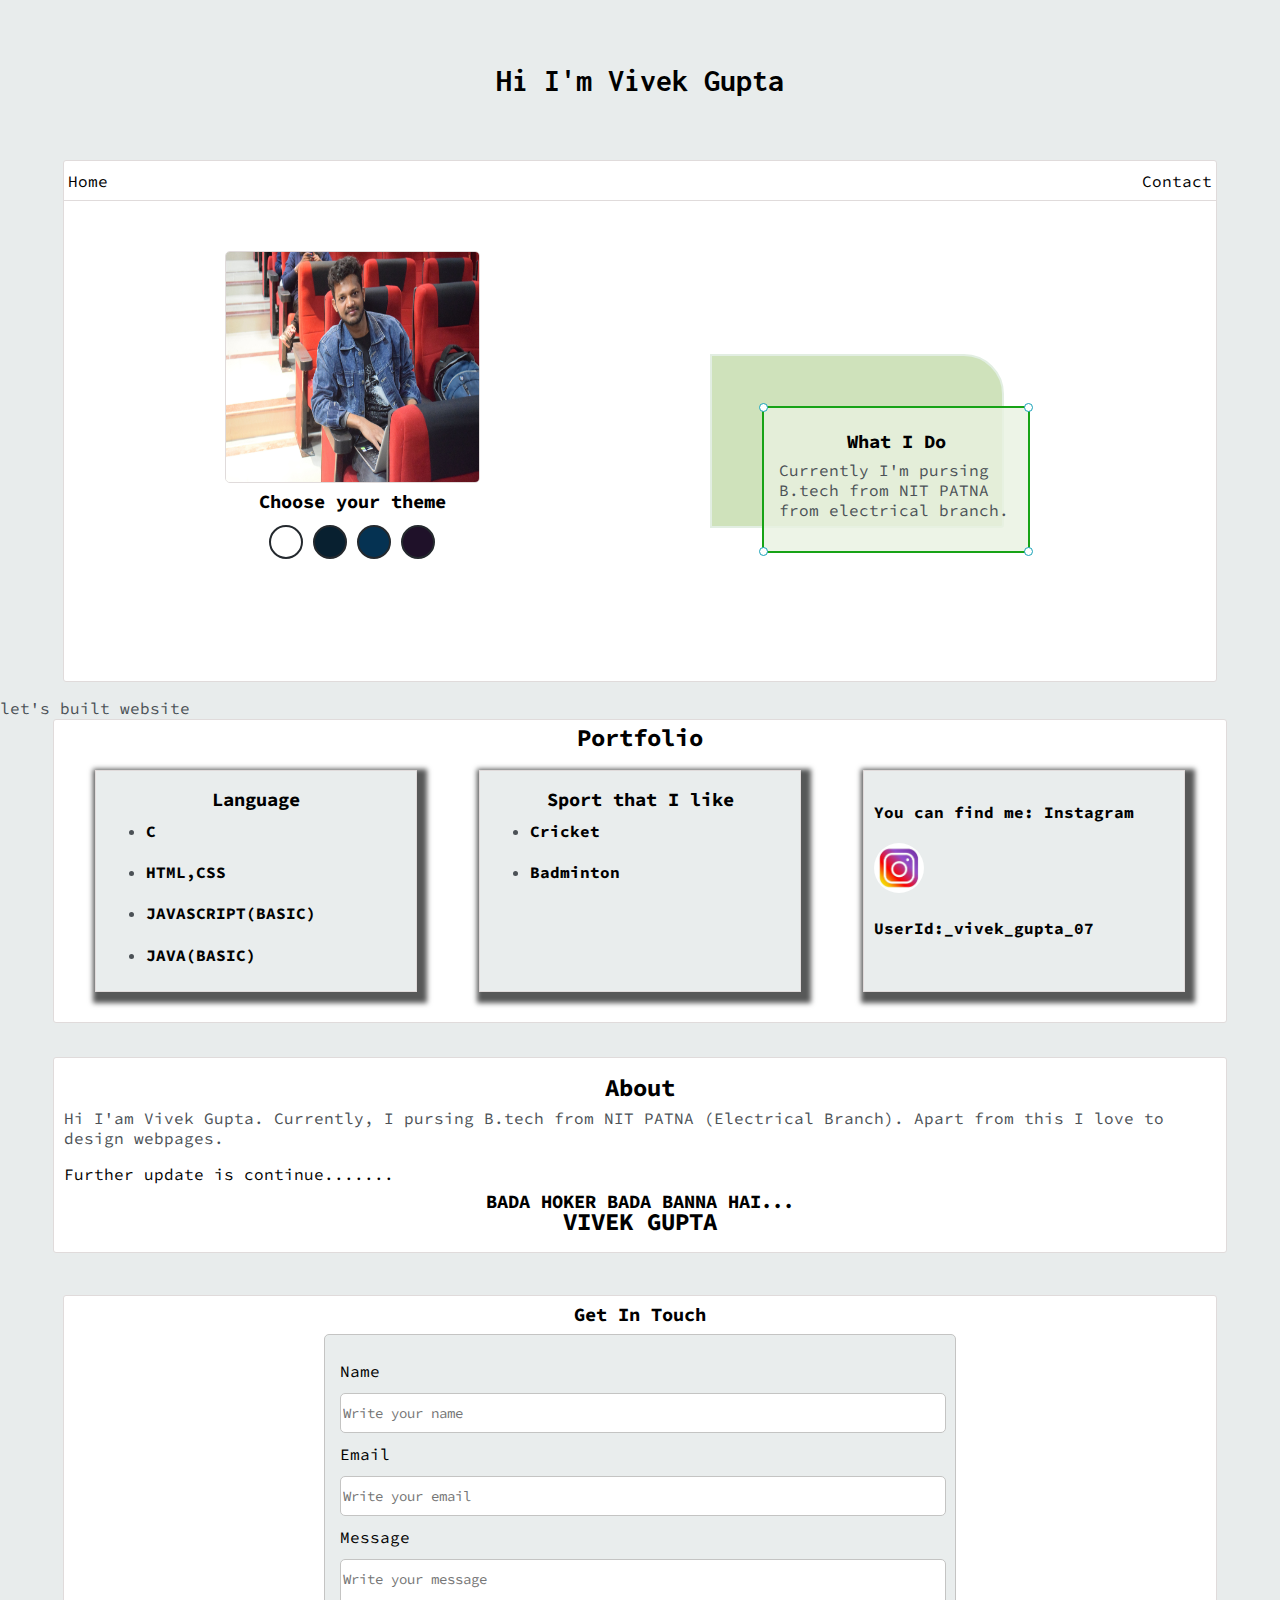
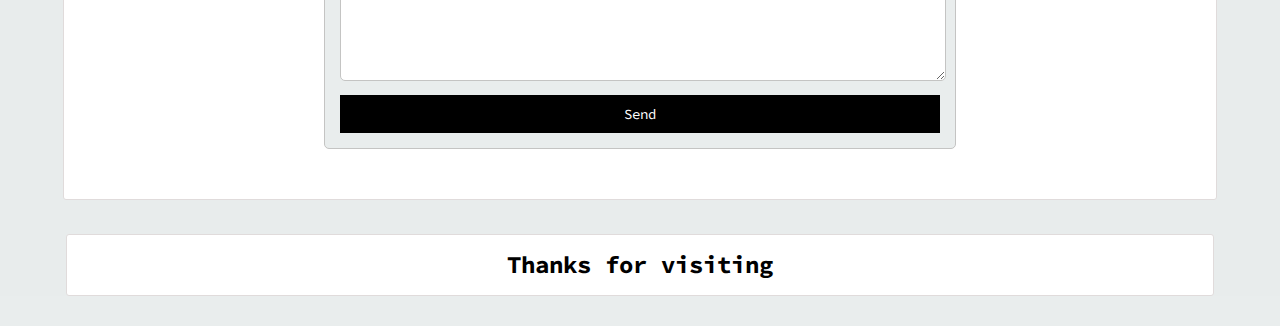
==== index.html @ 64dcd8fc "Update index.html" ====
<!DOCTYPE html>
<html lang="en">

<head>
    <meta charset="UTF-8">
    <meta name="viewport" content="width=device-width, initial-scale=1.0">
    <title>Vivek Gupta</title>
    <link href="https://fonts.googleapis.com/css2?family=Inconsolata:wght@700&display=swap" rel="stylesheet">
    <link href="https://fonts.googleapis.com/css2?family=Source+Code+Pro&display=swap" rel="stylesheet">

    <link rel="stylesheet" href="main.css">
    <link id="theme_style" rel="stylesheet"  href="">
</head>

<body>
    <section class="s1">
        <div class="main-container">
            <div class="hello">
                <h1> Hi I'm Vivek Gupta</h1>
            </div>
            <div class="intro-wrapper">
                <div class="nav-wrapper">
                    <div class="home">Home</div>
                    <div class="contact" ><a href="#contact-form"> Contact</a>  </div>
                </div>
                <div class="left-col">
                    <img src="image/vivek3.JPG" alt="Profile" id="profile">
                    <h3>Choose your theme</h3>
                    <div id="theme">
                        <div data-mode="light" class="themedot" id="light"></div>
                        <div data-mode="skyblue" class="themedot" id="skyblue"></div>
                         <div data-mode="blue" class="themedot" id="blue"></div>
                        <div data-mode="voilet" class="themedot" id="voilet"></div>
                    </div>
                </div>
                <div class="right-col">
                    <div id="shadow">
                        <div id="preview">
                            <div id="corner-tl" class="corner"></div>
                            <div id="corner-tr" class="corner"></div>
                            <h3>What I Do</h3>
                            <p> Currently I'm pursing B.tech from NIT PATNA from electrical branch.</p>
                            <div id="corner-br" class="corner"></div>
                            <div id="corner-bl" class="corner"></div>
                        </div>
                    </div>
                </div>
            </div>
            <P>let's built website</P>

        </div>

    </section>
   

    <section class="s1">
        <div class="main-container">
            <div>
                <h2 id="porthead">Portfolio</h2>
            
            <div class="portfolio">
               
               <div class="port" id="portone1"> 
                   <h3>Language</h3>
                <ul>
                    <li><h4>C</h4></li>
                    <li><h4>HTML,CSS</h4></li>
                    <li><h4>JAVASCRIPT(BASIC)</h4></li>
                    <li><h4>JAVA(BASIC)</h4></li>
                </ul> 
            </div>
               <div class="port" id="portone2">    <h3>Sport that I like</h3>
                <ul>
                    <li><h4>Cricket</h4></li>
                    <li><h4>Badminton</h4></li>
                    
                </ul> </div>
               <div class="port" id="portone3"> <h4>You can find me:
                   <span> Instagram</span></h4>
                   <div id="instagram">
                       <img src="insta.jpg" width="50px;" alt="" id="insta">
                       <h4 id="usedid">UserId:_vivek_gupta_07</h4>
                   </div>
                  </div>

            </div>
           
        </div>
        </div>

    </section>
    <section class="s1">
        <div class="main-container">
           
           <div class="about">
            <div><h2 id="abouthead">About</h2>
           
        
            <p>Hi I'am Vivek Gupta. Currently, I pursing B.tech from NIT PATNA (Electrical Branch).
                 Apart from this I love to design webpages.  </p>
                 Further update is continue.......
                 <div class="quote"><h3>BADA HOKER BADA BANNA HAI...</h3> </div>
                 <div class="vivek"> <h2>VIVEK GUPTA</h2></div>
           </div>
          

        </div>
    </div>

    </section>
    <section class="s1">
        <div class="main-container">
            <div class="form">
            <h3>Get In Touch</h3>

            <form id="contact-form">


                <label>Name</label>
                <input class="input-field" type="text" name="name" placeholder="Write your name" required>



                <label>Email</label>
                <input class="input-field" type="text" name="email" placeholder="Write your email" required>

                <label>Message</label>
                <textarea class="input-field" name="message" placeholder="Write your message"></textarea>

                <input id="submit-btn" type="submit" value="Send">
            </form>
            </div>
        </div>
    </section>
    <section class="s1">
        <div class="main-container">
            
            <div class="feeder">
               <h2> <span class="feedertext" id="one">Thanks</span>
                <span class="feedertext" id="two">for</span>
                <span class="feedertext" id="three">visiting</span>
            </h2>
                
                  </div>



            </div>
           

        </div>

    <script type="text/javascript" src="wallpaper.js"></script>
</body>

</html>
---- main.css ----
:root{
    --mainbgcolor:rgba(232, 236, 236, 0.938);
    --secbgcolor:white;
    --maintext:black;
    --h1text:black;
    --sectext:#4b5156;
    --bordercoler:rgb(224, 219, 219);
    --themeDot:#24292e;
    --formcolor:rgb(196, 196, 195);
    --shadowcolor:rgba(195, 219, 170, 0.8);
    --previewcolor:rgba(232, 241, 225, 0.8);
    --previewborder:#17A316;
    --formbg:black;
    --btn:white;
   --formtextcolor:black;
   --feedercolor:black;
    

}body *{
    transition: .7s ease-in;
    font-family: 'Source Code Pro', monospace;

}


html, body{
    background-color: var(--mainbgcolor);
    padding: 0px;
    margin: 0px;
    
}
a{
    text-decoration: none;
    color: black;
}
h1,h5{
    color: var(--h1text);
    font-family: 'Inconsolata', monospace;
    animation:blink .5s ease-in infinite ;
}
@keyframes blink{
    0%{
        opacity:1;
    }
    25%{
        opacity:.7;
    }
    50%{
        opacity:.5;
    } 75%{
        opacity:.7;
    } 100%{
        opacity:1;
    }

}
 h2,h3{
color: var(--maintext);
}
span,p, li,input,textarea{
    color: var(--sectext);
}
.s1{
    background-color: var(--mainbgcolor);
   
}
.s2{
    background-color: var(--secbgcolor);
    
}
.main-container{
    width: 100%;
    margin: 0 auto;
}
.hello{
    display: grid;
	text-align: center;
	align-content: center;
	min-height: 10em;

}
.intro-wrapper{
    width: 90%;
   margin: auto;
    background-color: var(--secbgcolor);
    border: 1px  solid  rgb(224, 219, 219);
	border-radius:3px 3px 3px 3px;

    display: grid;
    grid-template-columns: 1fr 1fr;
    grid-template-areas: 'nav nav' 'left right';
    grid-template-rows:2.5em 30em ;
   
}
.nav-wrapper{
    grid-area: nav;
    border-bottom: 1.2px solid rgb(224, 219, 219);
    display: flex;
    justify-content: space-between;
    align-items: center;   
}
.home{
    padding-left: 4px;;
}
.contact{
    padding-right: 4px;
}
.left-col{
    grid-area: left;
    padding-top: 50px;
    padding-bottom: 50px;
   
}
.left-col h3{
    color: var(--maintext);
}
#profile{
  
    display: block;
   margin: auto;
    width: 253px;
    height: 230px;
    justify-content: center;
	object-fit: fill;
    border:1px solid  rgb(224, 219, 219);
    border-radius: 5px;
    transition: .7s ease-in-out;
}
#profile:hover{
    width:270px;
    height: 250px;

}
#theme{
display: flex;
justify-content: center;

}
.themedot{
    height: 30px;
	width: 30px;
	background-color: black;
	border-radius: 50%;

	margin: 5px;
	border:2px solid var(--themeDot);
	cursor: pointer;
}
#light{
      background-color:white; 
     
}
#skyblue{
    background-color:rgb(8, 32, 48);
   
}
#blue{
    background-color:rgb(5, 50, 82);
  
}
#voilet{
    background-color:rgba(16, 1, 27, 0.938);
}
.themedot:hover{
    border: 3px solid var(--themeDot);
    border-width: 4px;
}
h3,h2{
    text-align: center;
    line-height: 0;
}
.right-col{
    grid-area: right;
    display: grid;
	align-content: center;

	padding-top: 50px;
    padding-bottom: 50px;
    margin-left: 70px;
}


#shadow{
	background-color:var(--shadowcolor);
	max-width: 280px;
	height: 160px;
	padding-left: 10px;
    padding-top: 10px;
    border-radius: 0px 40px 3px 0px;
    border: 2.5px solid #e2eee2;
 transition: ease-in-out .3s;
}
#shadow:hover{
    box-shadow: 3px 3px 4px 4px rgb(87, 88, 88); 
}

#preview{
    width: 234px;
    margin-top: 40px;
    margin-left: 40px;
    border: 2.5px solid var(--previewborder);
	background-color:  var(--previewcolor);
	padding:15px;
	position: relative;
	 transition: ease-in-out .3s;
}
#preview:hover{
    box-shadow: 3px 3px 4px 4px rgb(87, 88, 88); 
}
#preview h3{
    color: var(--maintext);
}

.corner{
	width:7px;
	height: 7px;
	border-radius: 50%;
	border:1.5px solid #17a2b8;
	background-color: #fff;
	position: absolute;
}

#corner-tl{
	top:-5px;
	left: -5px
}

#corner-tr{
	top:-5px;
	right: -5px
}


#corner-br{
	bottom:-5px;
	right: -5px
}


#corner-bl{
	bottom:-5px;
	left: -5px
}
h1{
    font-size: 2em;
    justify-content: center;
    text-align: center;
    
}
.about{
    width: 90%;
    margin: auto;
    margin-bottom:  42px;
     background-color: var(--secbgcolor);
     border: 1px  solid  rgb(224, 219, 219);
     border-radius:3px 3px 3px 3px;
      padding: 10px;
      display: flex;
      justify-content: space-around;
    
}
.quote h3{
    color: var(--maintext);
}
.portfolio{
    width: 90%;
    
    margin: auto;
    margin-bottom: 34px;;
    padding: 10px;
     background-color: var(--secbgcolor);
     border: 1px  solid  rgb(224, 219, 219);
     border-radius:3px 3px 3px 3px;
     display: flex;
     justify-content: space-around;
     
    
}
#porthead{
    text-align: center;
    margin-bottom: -19px;
}
.port{
    margin-top: 40px;
    margin-bottom: 20px;;
    width: 300px;
    height: 200px;
    border: 1px solid rgb(224, 219, 219);
    padding: 10px;
    box-shadow: 4px 5px 5px 6px rgb(87, 88, 88);
    background-color: var(--mainbgcolor);
    transition: ease-in-out ,.5s;
}
.port:hover{
    width: 301px;
    height: 201px;
    box-shadow: none;
}
.port p, h3,h4,span{
    color: var(--h1text);
}
#insta{
    border-radius: 50px;
}
.form{
    width: 90%;
   margin: auto;
    background-color: var(--secbgcolor);
    border: 1px  solid  rgb(224, 219, 219);
	border-radius:3px 3px 3px 3px;
    color:var(--formtextcolor);
    display: grid;
    grid-template-columns: 1fr;
    
}
.form h3{
    color: var(--maintext);
}
#contact-form{
	display: block;
	max-width: 600px;
	margin: 0 auto;
	border: 1px solid var(--formcolor);
	padding: 15px;
	border-radius: 5px;
	background-color: var(--mainbgcolor);
	margin-bottom: 50px;

}

#contact-form label{
	line-height: 2.7em;
}

#contact-form textarea{
	min-height: 100px;
	font-size: 14px;
}


.input-field{
	width: 100%;
	padding-top: 10px;
	padding-bottom:10px; 
	background-color: var(--secbgcolor);
	border-radius: 5px;
    border: 1px solid var(--formcolor);

	font-size: 14px;
}


#submit-btn{
	margin-top: 10px;
	width: 100%;
	padding-top: 10px;
	padding-bottom:10px; 
	color: var(--btn);
	background-color: var(--formbg) ;
    cursor: pointer;
    border:none;
    font-size: 14px;
}
.feeder{
    width: 88%;
   
    margin: auto;
    margin-bottom: 30px;
    margin-top: 34px;
    padding: 10px;
     background-color: var(--secbgcolor);
     border: 1px  solid  rgb(224, 219, 219);
     border-radius:3px 3px 3px 3px;
   
}
.feedertext{
    color: var(--feedercolor);
}
#one{
    transition: 1s ease-in;
    animation: blink1 1s ease-in infinite ;
}
@keyframes blink1{
    0%{
        opacity:1;
    }
    25%{
        opacity:.7;
    }
    50%{
        opacity:.5;
    } 75%{
        opacity:.3;
    } 100%{
        opacity:0;
    }}

    #two{
        animation: blink2 1s ease-in infinite ;
        animation-delay: 330ms;
    }
    @keyframes blink2{
        0%{
            opacity:0;
        }
        25%{
            opacity:.3;
        }
        50%{
            opacity:.5;
        } 75%{
            opacity:.7;
        } 100%{
            opacity:1;
        }
    }
        #three{
            animation: blink3 1s ease-in infinite ;
            animation-delay: 666ms;
        }
        @keyframes blink3{
            0%{
                opacity:0;
            }
            25%{
                opacity:.3;
            }
            50%{
                opacity:.5;
            } 75%{
                opacity:.7;
            } 100%{
                opacity:1;
            }


}

@media screen and(max-width:1200px){
    .main-container{
        width: 95%;
    
    }
}


@media screen and (max-width: 800px){
	.intro-wrapper{
		grid-template-columns: 1fr;
		grid-template-areas: 
			'nav'
			'left'
			'right'
		;
	}

	.right-column{
		justify-content: center;
    }
    #shadow{
        margin-left: 24px;
        margin-bottom: 20px;;
    }
    .portfolio{
        flex-direction: column;
        padding-top: 50px;
    }
    .port{
      max-width: 600px;
      margin: 24px auto
    }
    #porthead{
       
        margin-bottom: -28px;
    }

}
@media screen and (max-width: 620px){
    .port{
        max-width: 400px;
        margin: 17 auto;
     }
}


@media screen and (max-width: 432px){
    .intro-wrapper{

        width: 90%;
        margin-left: 38px;
    }
    
    #shadow{
     max-width: 275px;
    height: 162px;
    padding-left: 10px;
    padding-top: 10px;
    margin-left: -33px;
	}

	#preview{
		width: 240px;

    }
    .contact{
        padding-right: 28px;
}


}

@media screen and (max-width: 380px){
    .contact{
        padding-right: 10px;
}
.intro-wrapper{

    width: 95%;
    margin-left: 9px;
}
#profile{
    width: 180px;
    height: 160px;
   margin-left: 76px;
}
#profile:hover{
    width: 210px;
    height: 180px;
}
.left-col h3{
    margin-right: 13px;
}
#theme{
    margin-left: -18px;

}
#shadow {
    max-width: 233px;
    height: 134px;
    margin-left: -30px;
    margin-top: -67px;
}

#preview{
    width: 206px;
    height: 110px;
    margin-left: 22px;
    margin-top: 15px;

}

}
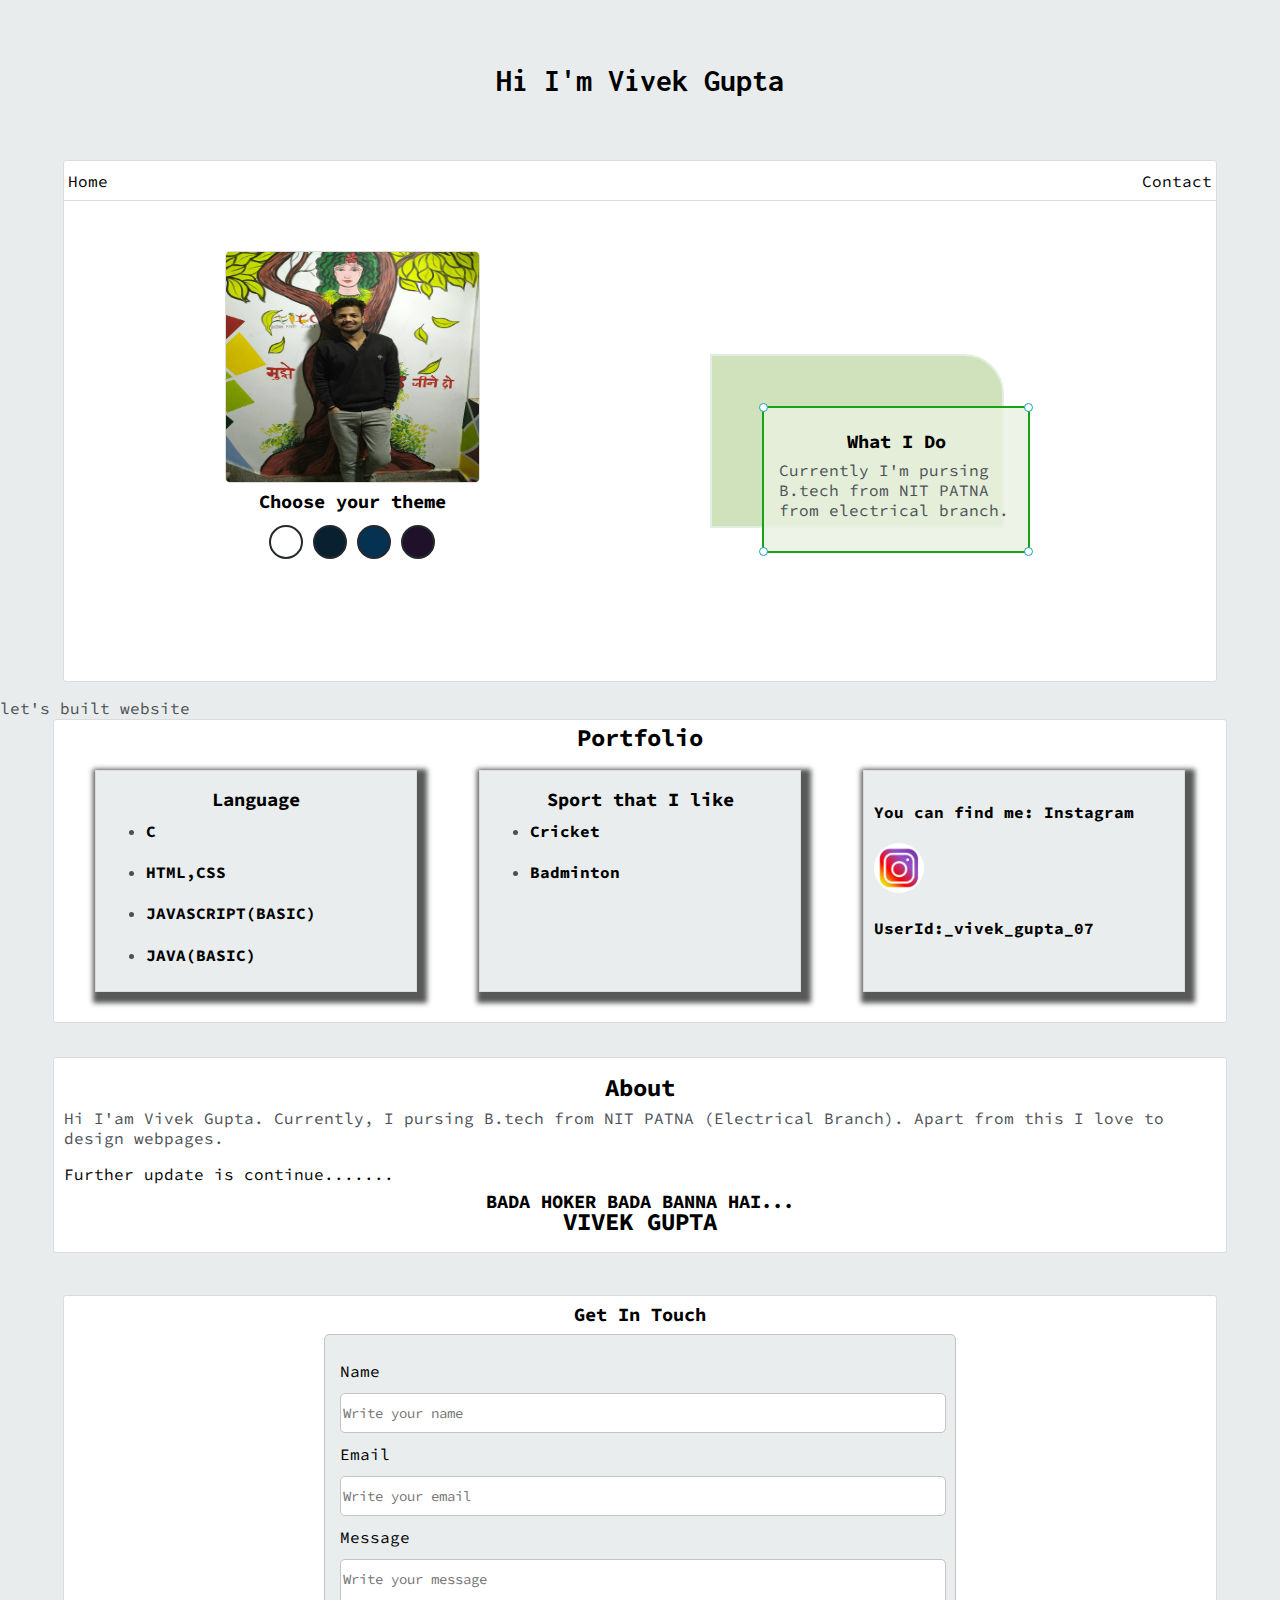
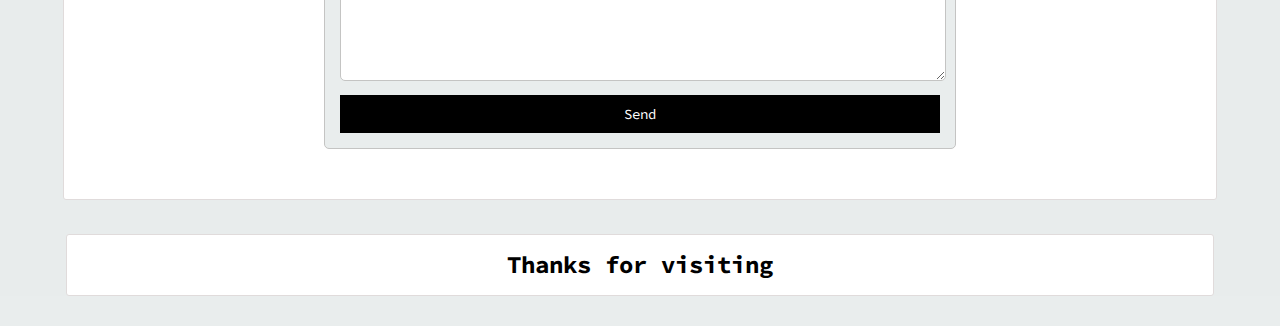
==== commit a6f6f130: "Update index.html" ====
--- a/index.html
+++ b/index.html
@@ -24,7 +24,7 @@
                     <div class="contact" ><a href="#contact-form"> Contact</a>  </div>
                 </div>
                 <div class="left-col">
-                    <img src="image/vivek3.JPG" alt="Profile" id="profile">
+                    <img src="image/IMG_20200203_235411_236.jpg" alt="Profile" id="profile">
                     <h3>Choose your theme</h3>
                     <div id="theme">
                         <div data-mode="light" class="themedot" id="light"></div>
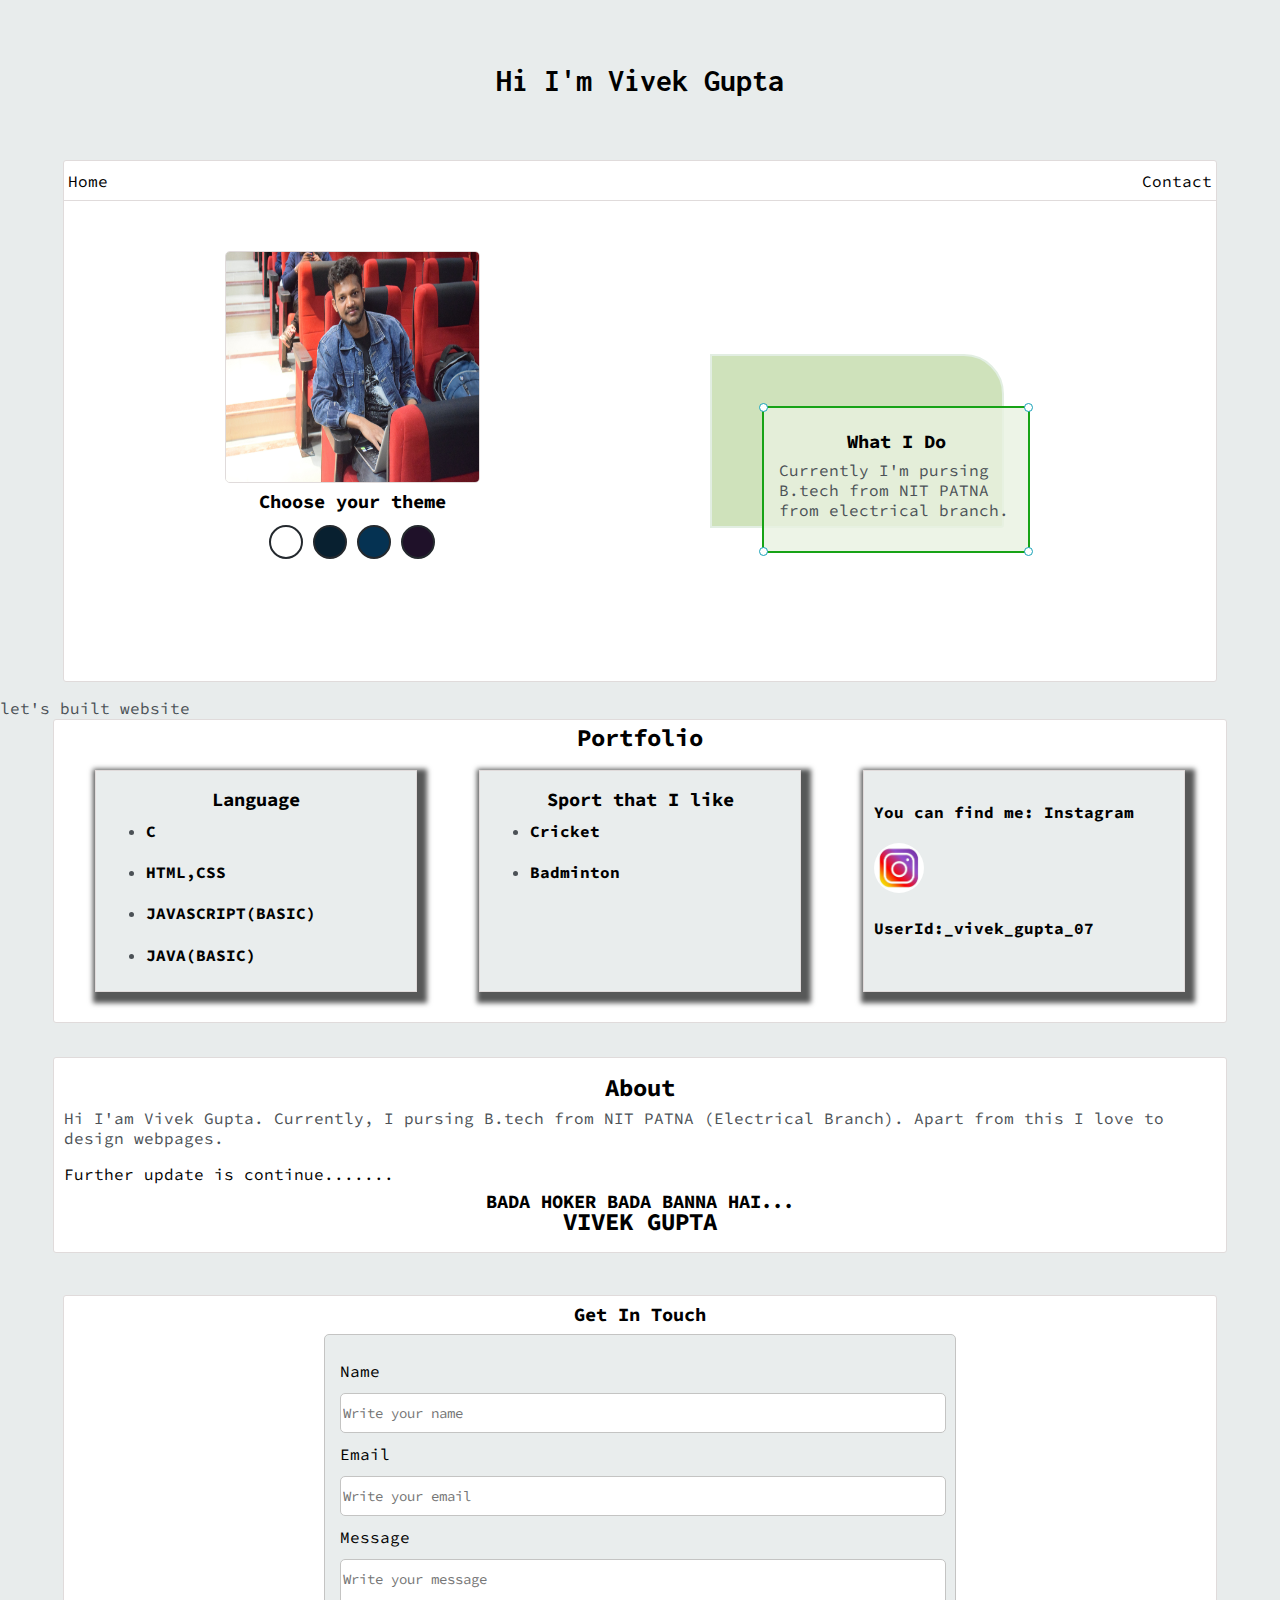
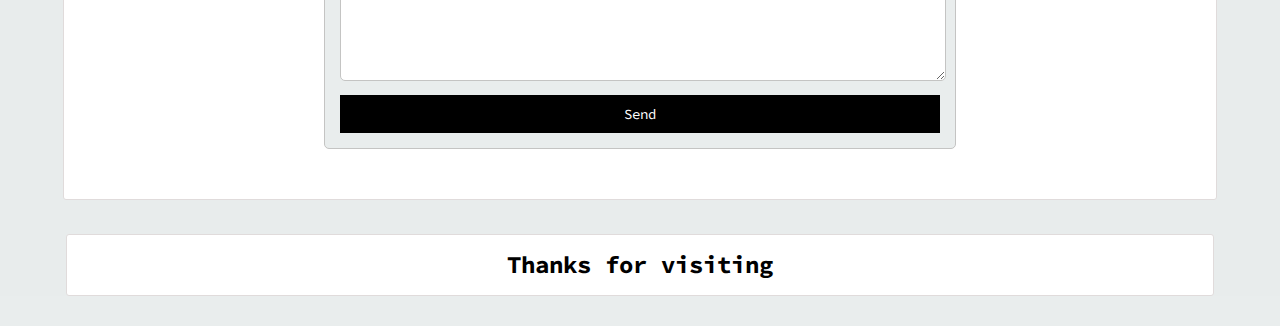
==== commit 6f2b5ade: "Update index.html" ====
--- a/index.html
+++ b/index.html
@@ -24,7 +24,7 @@
                     <div class="contact" ><a href="#contact-form"> Contact</a>  </div>
                 </div>
                 <div class="left-col">
-                    <img src="image/IMG_20200203_235411_236.jpg" alt="Profile" id="profile">
+                    <img src="image/vivek3.JPG" alt="Profile" id="profile">
                     <h3>Choose your theme</h3>
                     <div id="theme">
                         <div data-mode="light" class="themedot" id="light"></div>
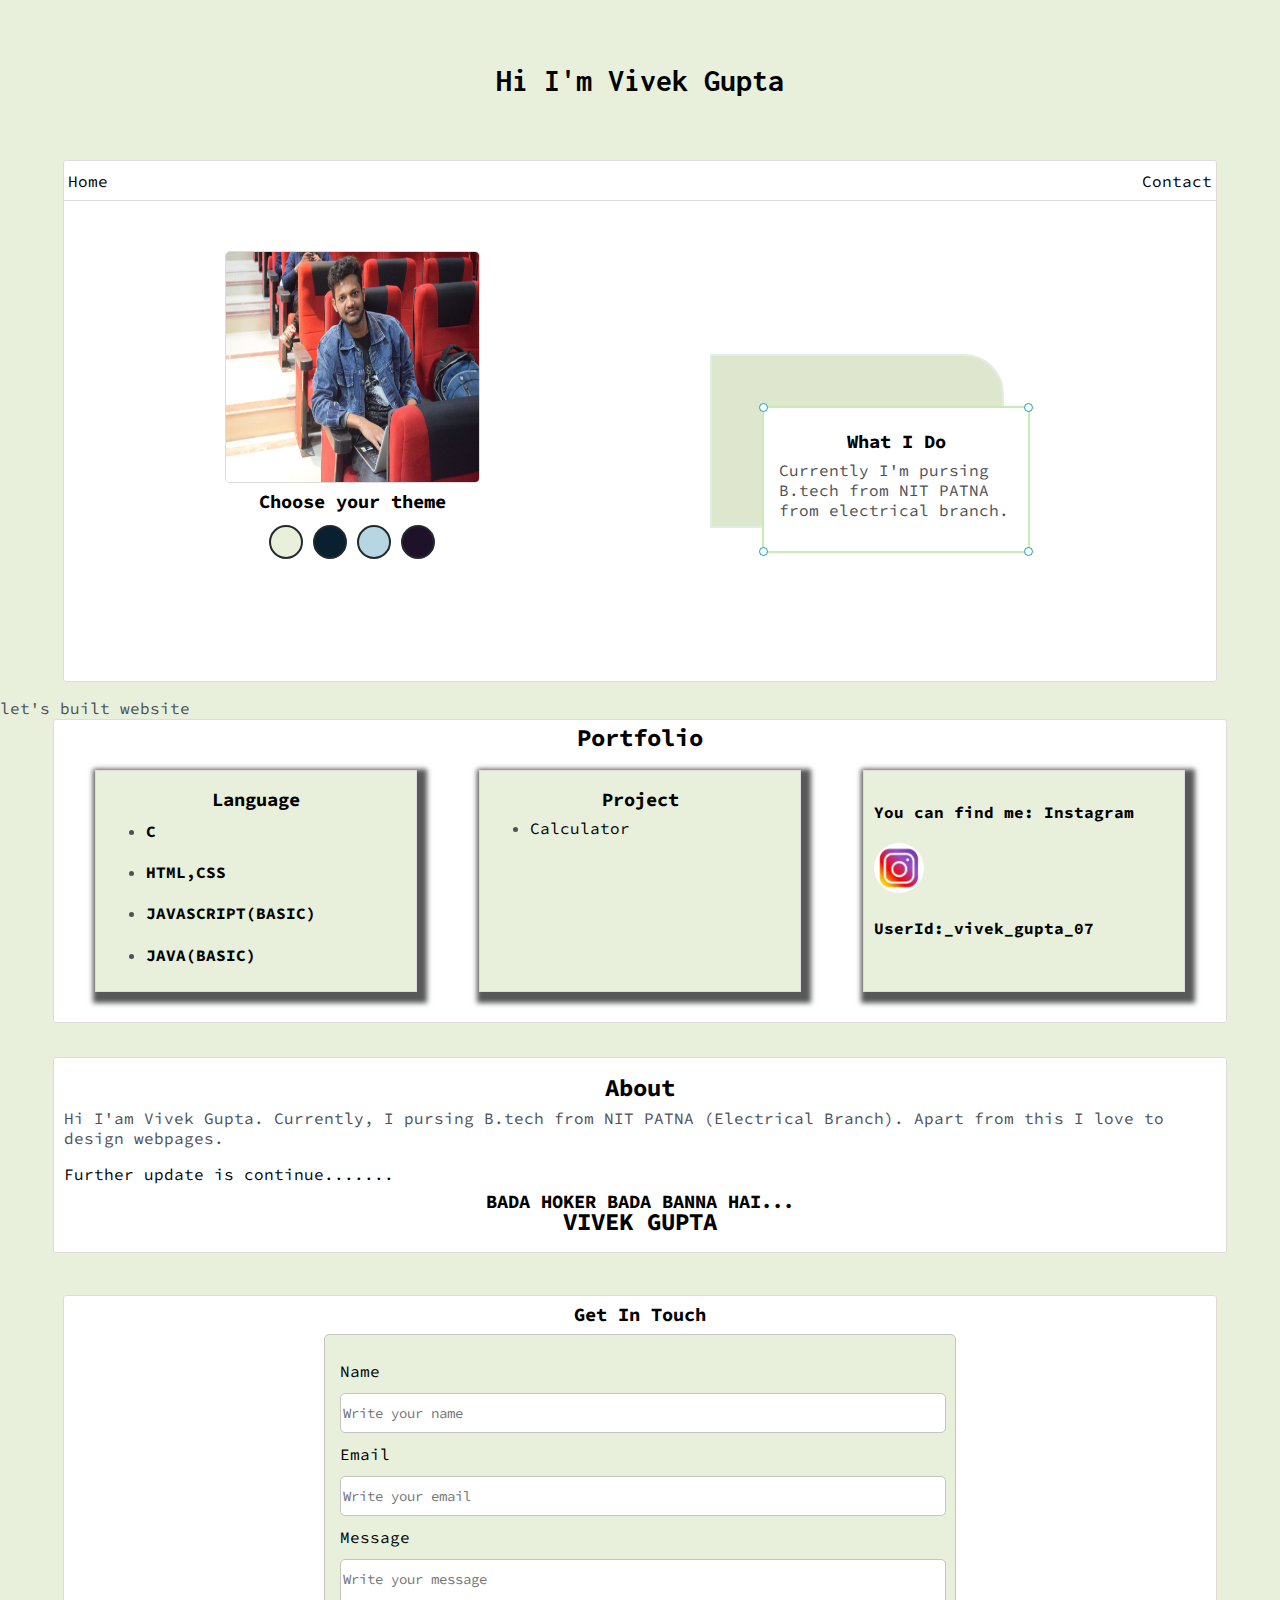
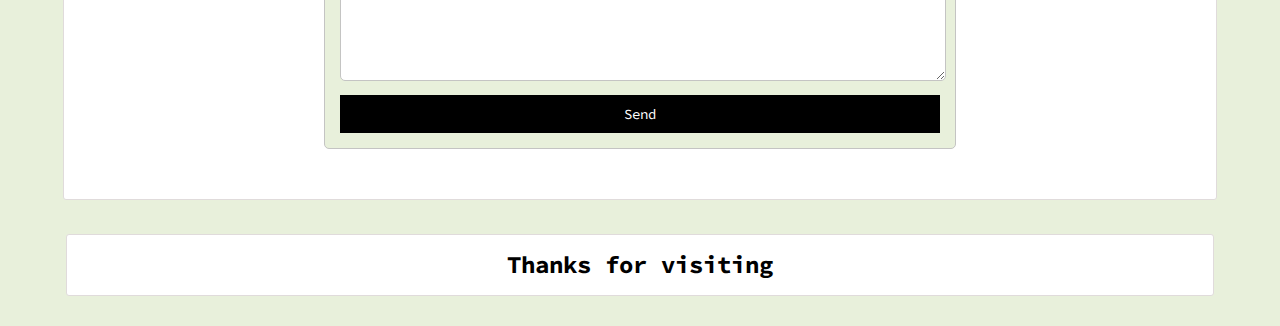
==== commit c9be67ef: "Update index.html" ====
--- a/index.html
+++ b/index.html
@@ -69,12 +69,14 @@
                     <li><h4>JAVA(BASIC)</h4></li>
                 </ul> 
             </div>
-               <div class="port" id="portone2">    <h3>Sport that I like</h3>
-                <ul>
-                    <li><h4>Cricket</h4></li>
-                    <li><h4>Badminton</h4></li>
-                    
-                </ul> </div>
+               <div class="port" id="portone2">     <h3>Project</h3>
+                        <ul>
+                           <li>
+                            <a href="cal.html" target="_blanks">Calculator</a>
+                           </li>
+                           
+
+                        </ul> </div>
                <div class="port" id="portone3"> <h4>You can find me:
                    <span> Instagram</span></h4>
                    <div id="instagram">
--- a/main.css
+++ b/main.css
@@ -1,5 +1,5 @@
 :root{
-    --mainbgcolor:rgba(232, 236, 236, 0.938);
+    --mainbgcolor:rgb(232, 240, 219);
     --secbgcolor:white;
     --maintext:black;
     --h1text:black;
@@ -7,16 +7,16 @@
     --bordercoler:rgb(224, 219, 219);
     --themeDot:#24292e;
     --formcolor:rgb(196, 196, 195);
-    --shadowcolor:rgba(195, 219, 170, 0.8);
-    --previewcolor:rgba(232, 241, 225, 0.8);
-    --previewborder:#17A316;
+    --shadowcolor:rgb(222, 231, 206);
+    --previewcolor:white;
+    --previewborder:#c8ecb3;
     --formbg:black;
     --btn:white;
    --formtextcolor:black;
    --feedercolor:black;
-    
-
-}body *{
+}
+
+body *{
     transition: .7s ease-in;
     font-family: 'Source Code Pro', monospace;
 
@@ -124,13 +124,9 @@
 	object-fit: fill;
     border:1px solid  rgb(224, 219, 219);
     border-radius: 5px;
-    transition: .7s ease-in-out;
-}
-#profile:hover{
-    width:270px;
-    height: 250px;
-
-}
+    transition: .9s ease-in-out;
+}
+
 #theme{
 display: flex;
 justify-content: center;
@@ -147,7 +143,7 @@
 	cursor: pointer;
 }
 #light{
-      background-color:white; 
+      background-color:rgb(232, 240, 219);
      
 }
 #skyblue{
@@ -155,7 +151,7 @@
    
 }
 #blue{
-    background-color:rgb(5, 50, 82);
+   background-color:rgb(182, 214, 226);
   
 }
 #voilet{
@@ -295,6 +291,7 @@
     width: 301px;
     height: 201px;
     box-shadow: none;
+    transform: rotate(20deg);
 }
 .port p, h3,h4,span{
     color: var(--h1text);
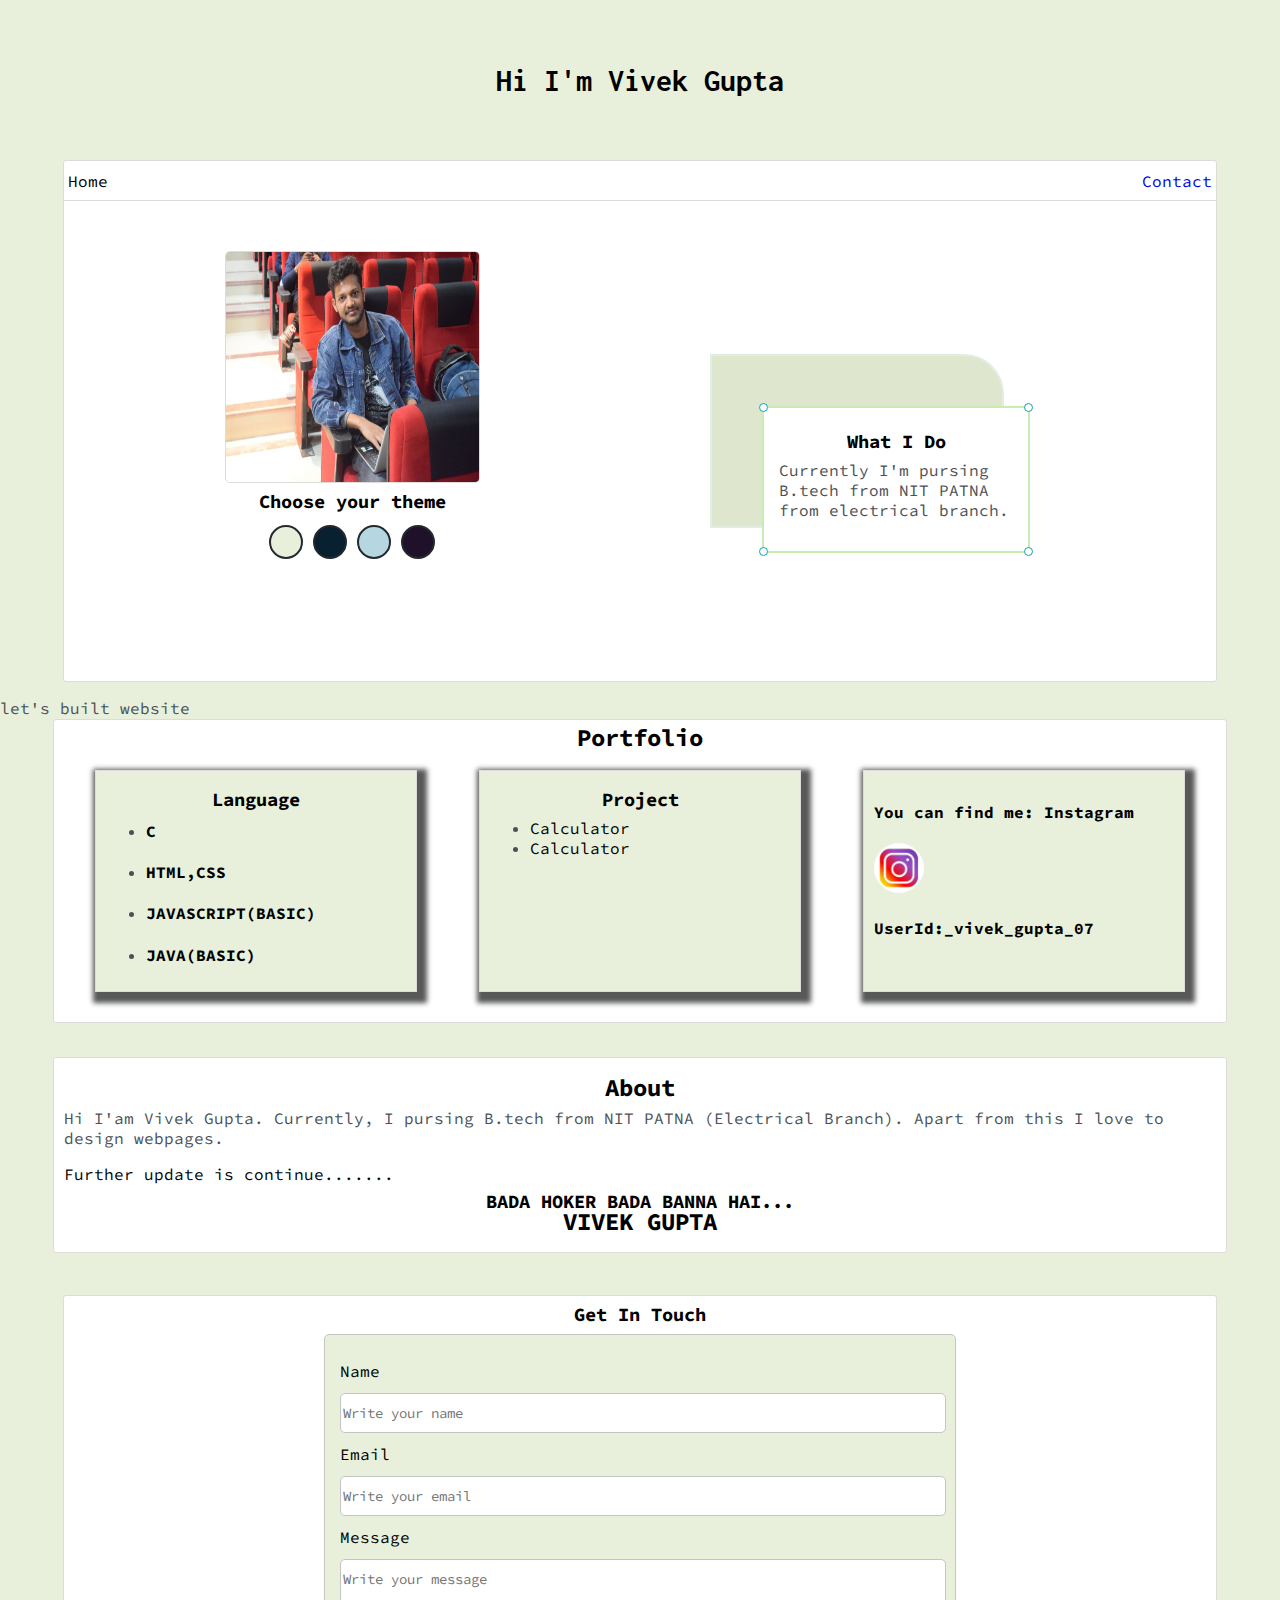
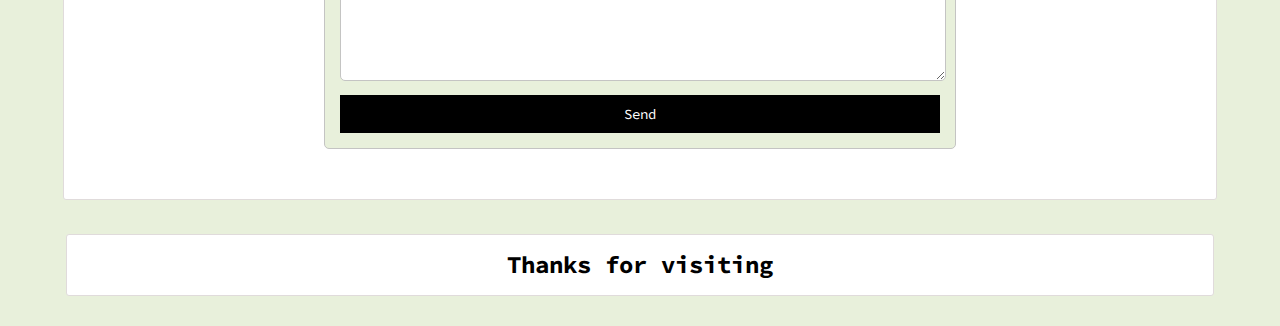
==== commit b6dab625: "Update index.html" ====
--- a/index.html
+++ b/index.html
@@ -73,6 +73,9 @@
                         <ul>
                            <li>
                             <a href="cal.html" target="_blanks">Calculator</a>
+                           </li>
+                              <li>
+                            <a href="app.html" target="_blanks">Calculator</a>
                            </li>
                            
 
--- a/main.css
+++ b/main.css
@@ -31,7 +31,7 @@
 }
 a{
     text-decoration: none;
-    color: black;
+  
 }
 h1,h5{
     color: var(--h1text);
@@ -295,6 +295,9 @@
 }
 .port p, h3,h4,span{
     color: var(--h1text);
+}
+ul li a{
+	color: var(--h1text);
 }
 #insta{
     border-radius: 50px;
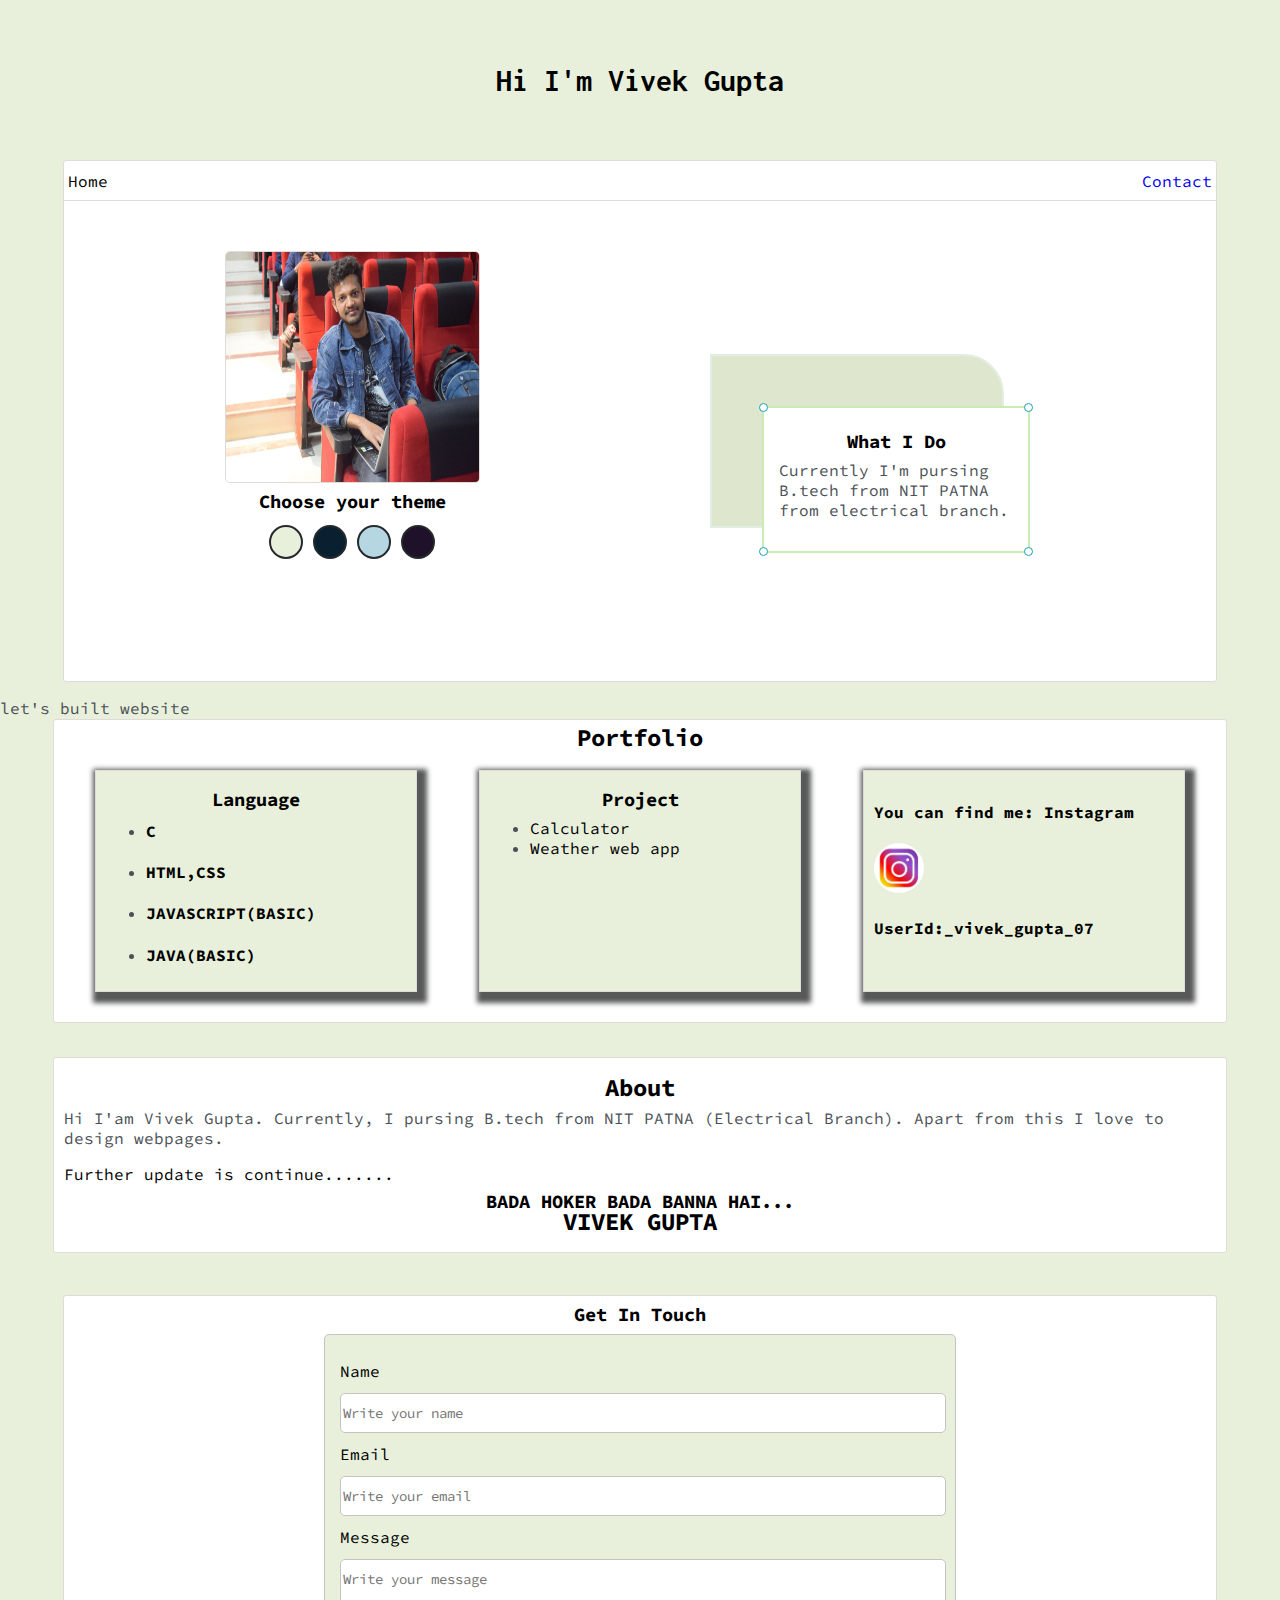
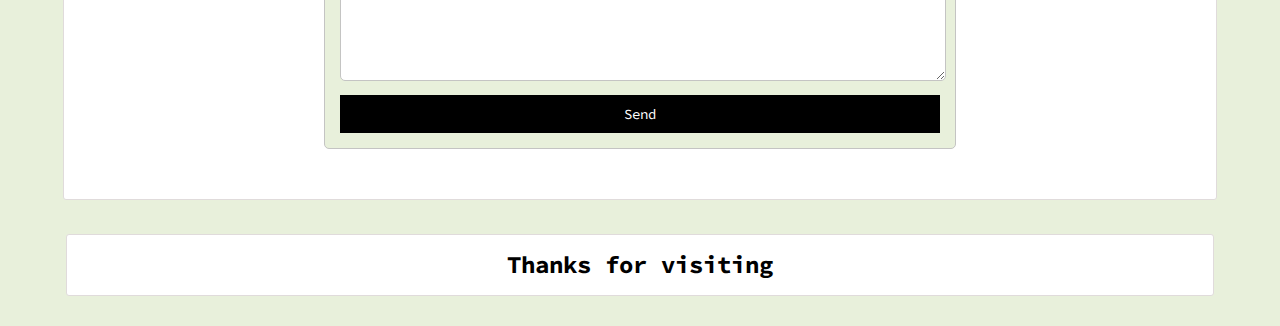
==== commit 05cb44ba: "Update index.html" ====
--- a/index.html
+++ b/index.html
@@ -75,7 +75,7 @@
                             <a href="cal.html" target="_blanks">Calculator</a>
                            </li>
                               <li>
-                            <a href="app.html" target="_blanks">Calculator</a>
+                            <a href="app.html" target="_blanks">Weather web app</a>
                            </li>
                            
 
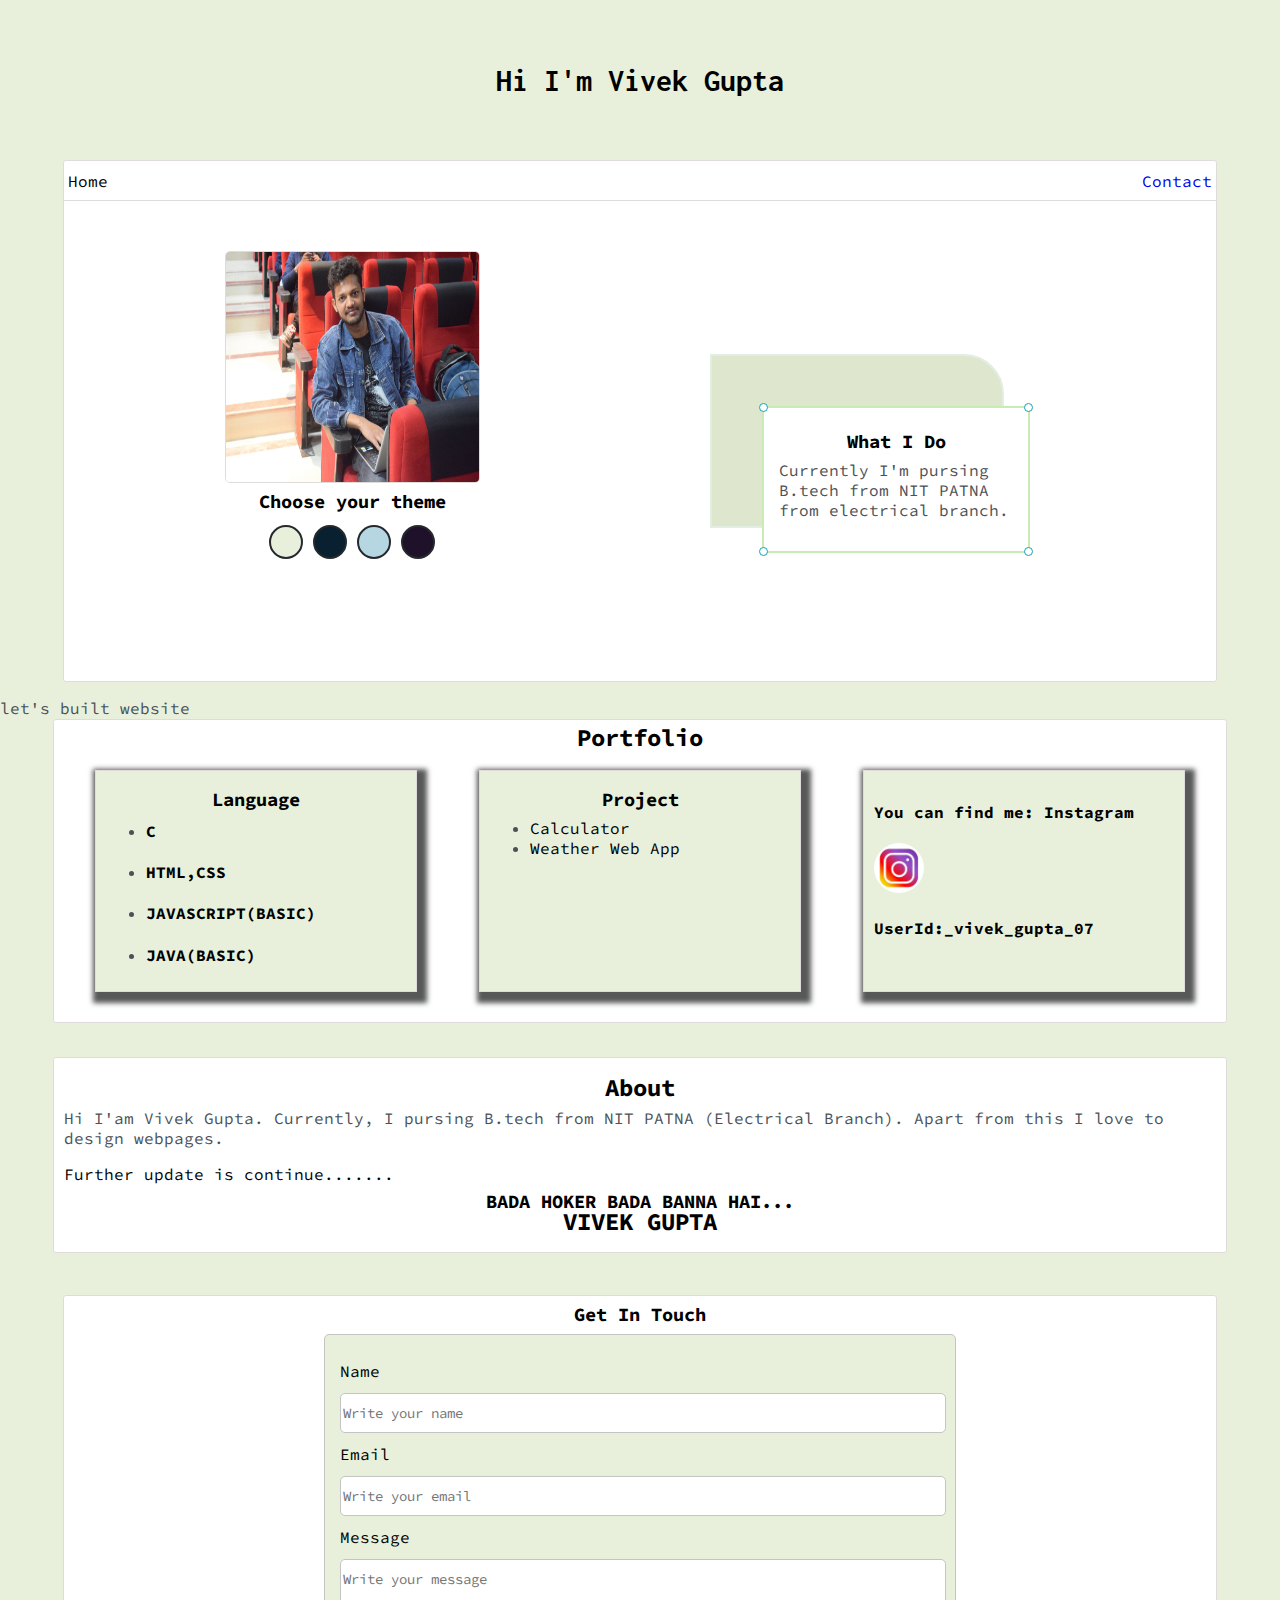
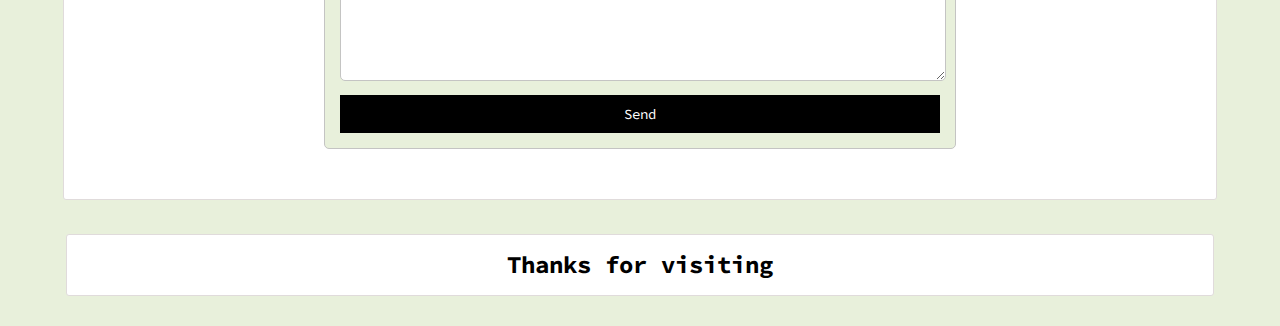
==== commit 450aed30: "Update index.html" ====
--- a/index.html
+++ b/index.html
@@ -75,7 +75,7 @@
                             <a href="cal.html" target="_blanks">Calculator</a>
                            </li>
                               <li>
-                            <a href="app.html" target="_blanks">Weather web app</a>
+                            <a href="app.html" target="_blanks">Weather Web App</a>
                            </li>
                            
 
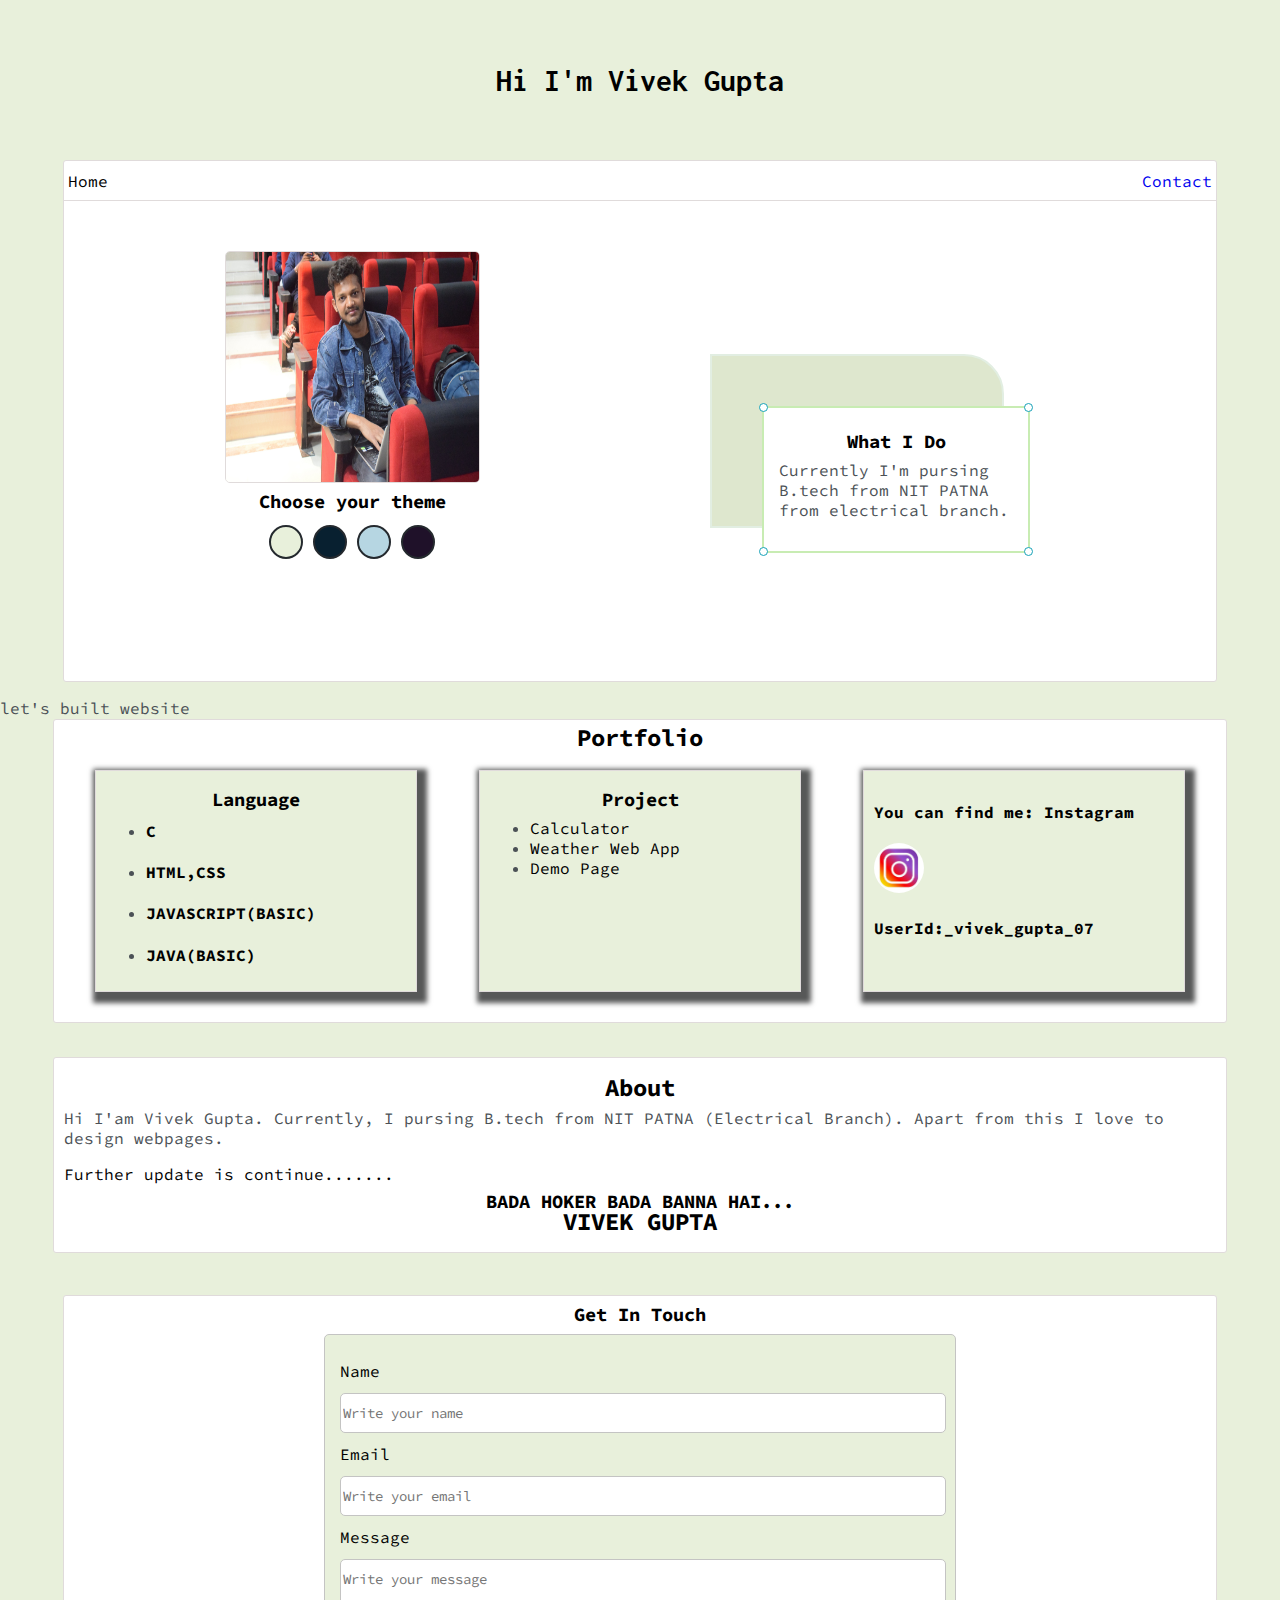
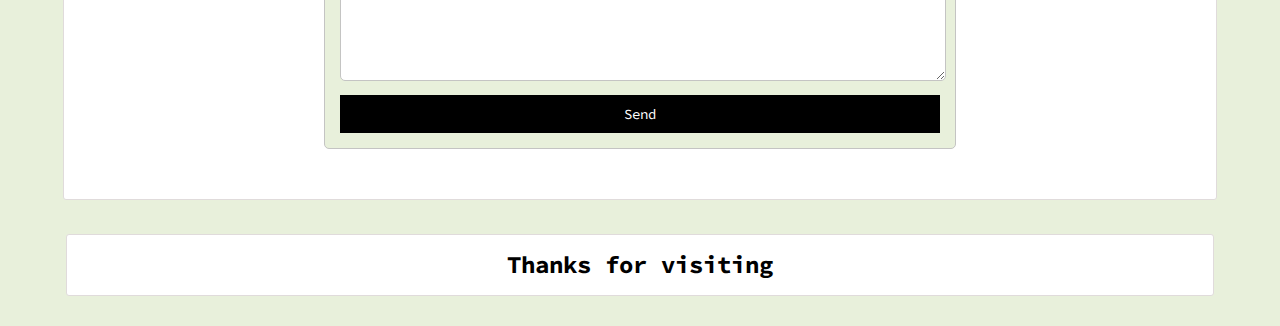
==== commit 3eb05568: "Update index.html" ====
--- a/index.html
+++ b/index.html
@@ -76,6 +76,9 @@
                            </li>
                               <li>
                             <a href="app.html" target="_blanks">Weather Web App</a>
+                           </li>
+                             <li>
+                            <a href="demopage.html" target="_blanks">Demo Page</a>
                            </li>
                            
 
